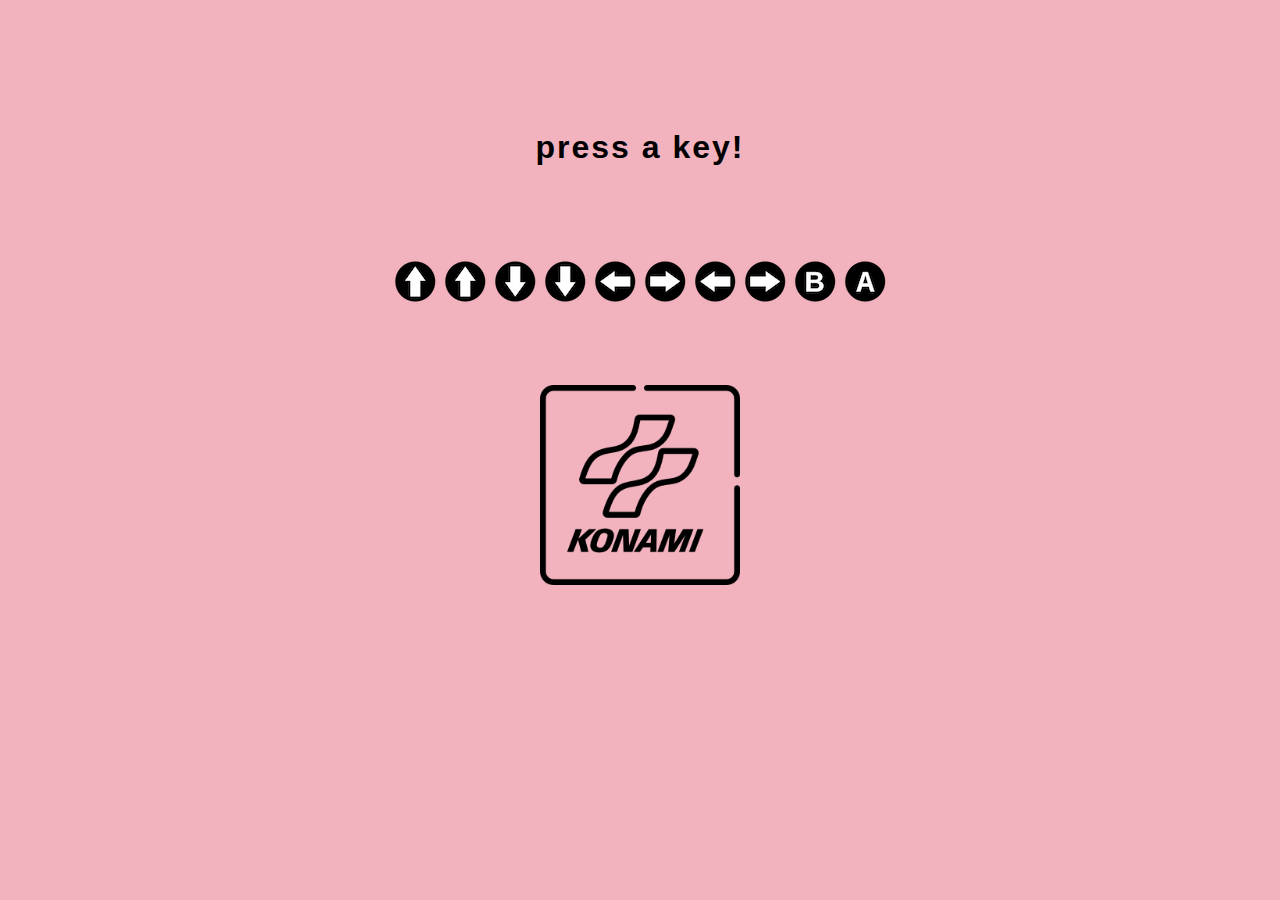
==== jour02/job06/index.html @ a3c08303 "j2 mercredi 28 juin" ====
<!DOCTYPE html>
<html lang="en">
<head>
    <meta charset="UTF-8">
    <link rel="stylesheet" href="style.css">
    <script src="script.js"></script>
    <title>Konami style</title>
</head>
<body>
    <div class="container">
        <h1>press a key!</h1>
        <img src="konami-code.png" style="2%" id="konami-code">
        <img src="konami-logo.png" style="width: 200px; height: 200px" id="konami-logo">
    </div>
</body>
</html>
---- jour02/job06/style.css ----
body {
    background-color: #F2B3BE;
}

.container {
    display: flex;
    justify-content: center;
    align-items: center;
    flex-direction: column;
    padding-top: 100px;
    padding-bottom: 100px;
}

#konami-logo {
    padding-top: 80px;
}

#konami-code {
    padding-top: 70px;
}

h1 {
    text-align: center;
    font-family: 'Montserrat', sans-serif;
    letter-spacing: 2px;
}
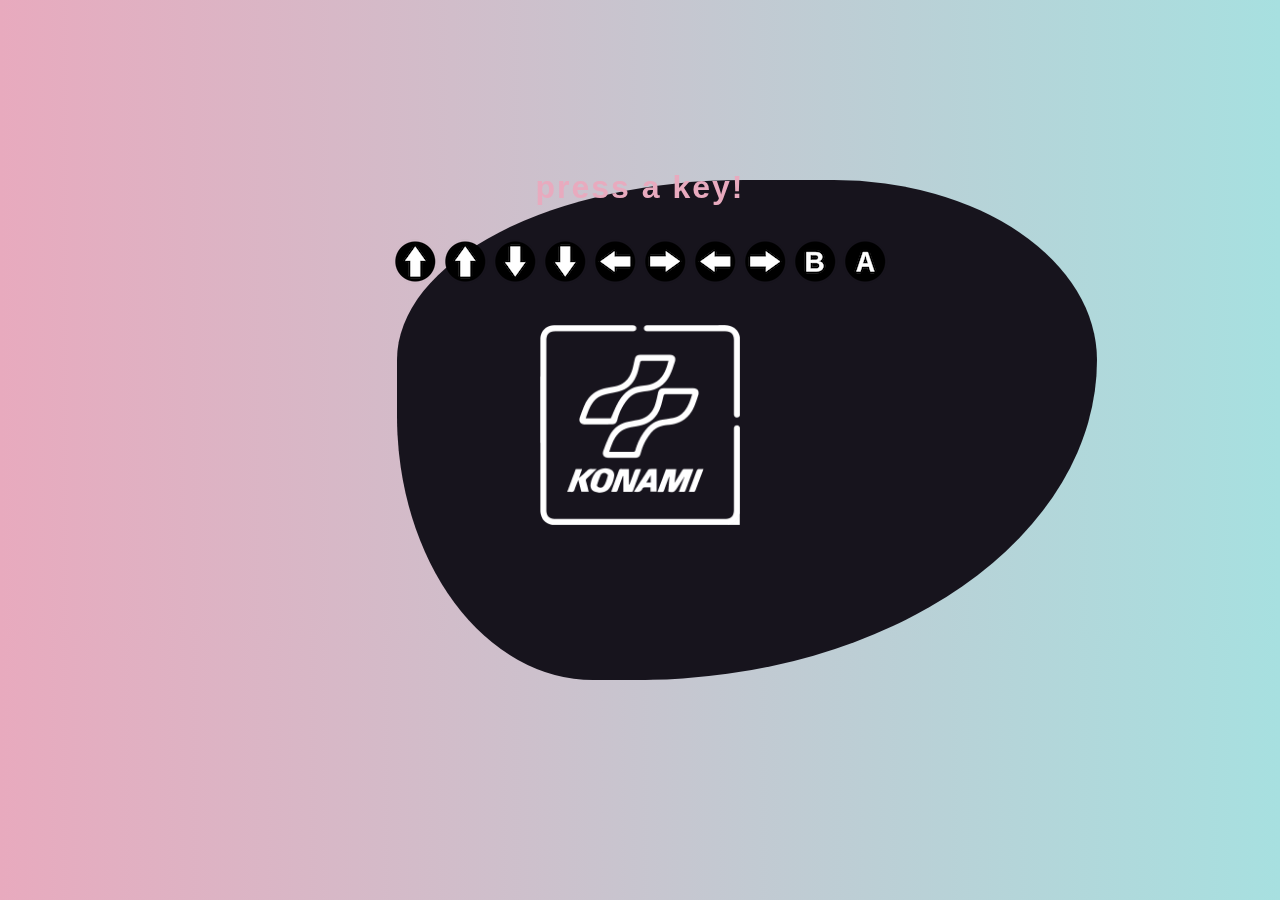
==== commit fe7514d5: "last version" ====
--- a/jour02/job06/index.html
+++ b/jour02/job06/index.html
@@ -7,6 +7,7 @@
     <title>Konami style</title>
 </head>
 <body>
+    <div class="shape"></div>
     <div class="container">
         <h1>press a key!</h1>
         <img src="konami-code.png" style="2%" id="konami-code">
--- a/jour02/job06/style.css
+++ b/jour02/job06/style.css
@@ -1,5 +1,5 @@
 body {
-    background-color: #F2B3BE;
+    background: linear-gradient(90deg, #e8aabe, #a7e0e0);;
 }
 
 .container {
@@ -12,16 +12,52 @@
 }
 
 #konami-logo {
-    padding-top: 80px;
+    padding-top: 40px;
 }
 
 #konami-code {
-    padding-top: 70px;
+    padding-top: 10px;
 }
 
 h1 {
+    padding-top: 40px;
+    color: #e8aabe;
     text-align: center;
     font-family: 'Montserrat', sans-serif;
     letter-spacing: 2px;
 }
 
+.shape::before {
+    position: absolute;
+    content: "";
+    left: 31%;
+    top: 20%;
+    width: 700px;
+    height: 500px;
+    background: #17141d;
+    border-radius: 62% 47% 82% 35% / 45% 45% 80% 66%;
+    will-change: border-radius, transform, opacity;
+    animation: sliderShape 5s linear infinite;
+    display: block;
+    z-index: -1;
+    -webkit-animation: sliderShape 5s linear infinite;
+}
+
+@keyframes sliderShape{
+    0%,100%{
+        border-radius: 42% 58% 70% 30% / 45% 45% 55% 55%;
+        transform: translate3d(0,0,0) rotateZ(0.01deg);
+    }
+    34%{
+        border-radius: 70% 30% 46% 54% / 30% 29% 71% 70%;
+        transform:  translate3d(0,5px,0) rotateZ(0.01deg);
+    }
+    50%{
+        transform: translate3d(0,0,0) rotateZ(0.01deg);
+    }
+    67%{
+        border-radius: 100% 60% 60% 100% / 100% 100% 60% 60% ;
+        transform: translate3d(0,-3px,0) rotateZ(0.01deg);
+    }
+}
+
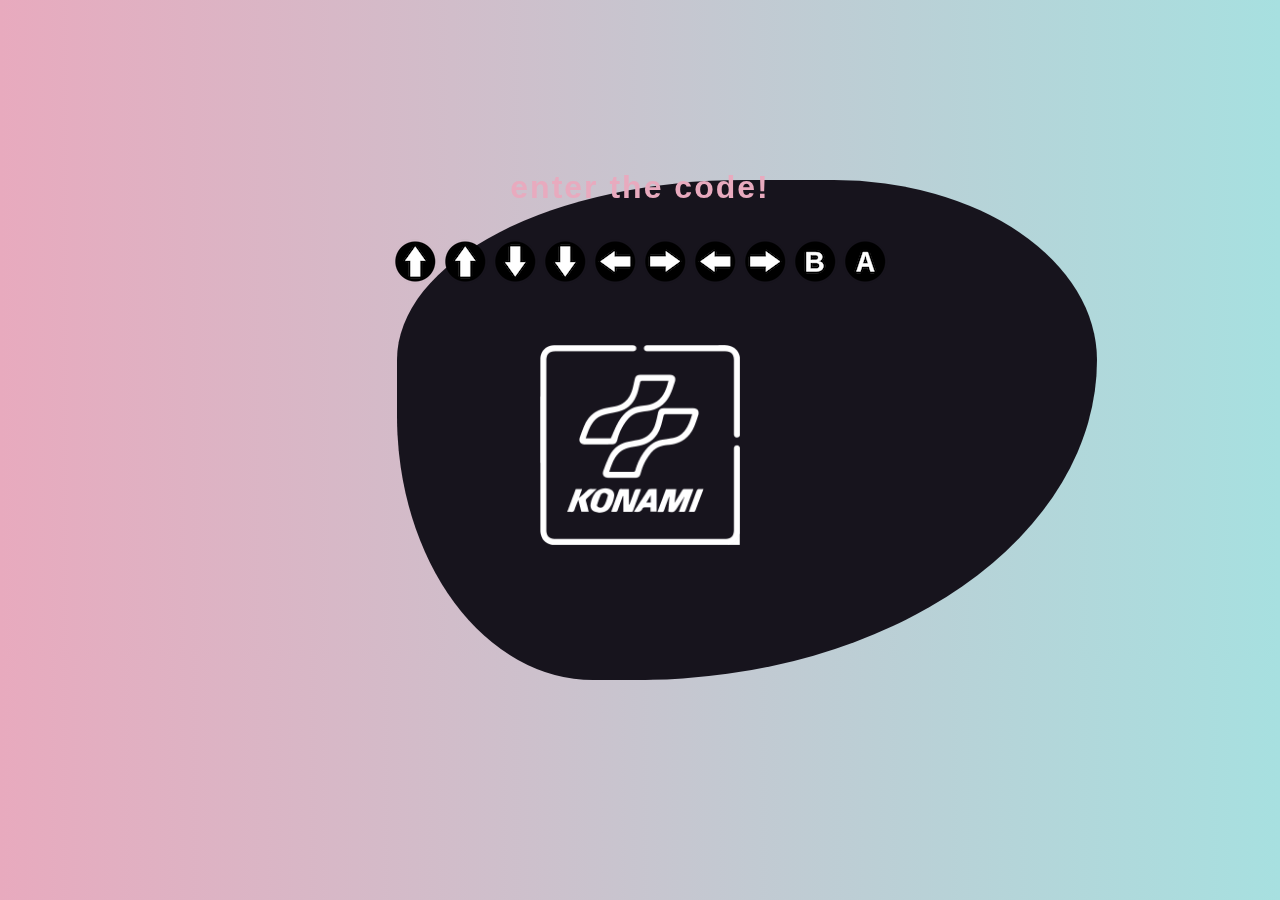
==== commit e40945ac: "all good" ====
--- a/jour02/job06/index.html
+++ b/jour02/job06/index.html
@@ -9,7 +9,7 @@
 <body>
     <div class="shape"></div>
     <div class="container">
-        <h1>press a key!</h1>
+        <h1 id="title">enter the code!</h1>
         <img src="konami-code.png" style="2%" id="konami-code">
         <img src="konami-logo.png" style="width: 200px; height: 200px" id="konami-logo">
     </div>
--- a/jour02/job06/style.css
+++ b/jour02/job06/style.css
@@ -12,7 +12,7 @@
 }
 
 #konami-logo {
-    padding-top: 40px;
+    margin-top: 60px;
 }
 
 #konami-code {
@@ -59,5 +59,4 @@
         border-radius: 100% 60% 60% 100% / 100% 100% 60% 60% ;
         transform: translate3d(0,-3px,0) rotateZ(0.01deg);
     }
-}
-
+}